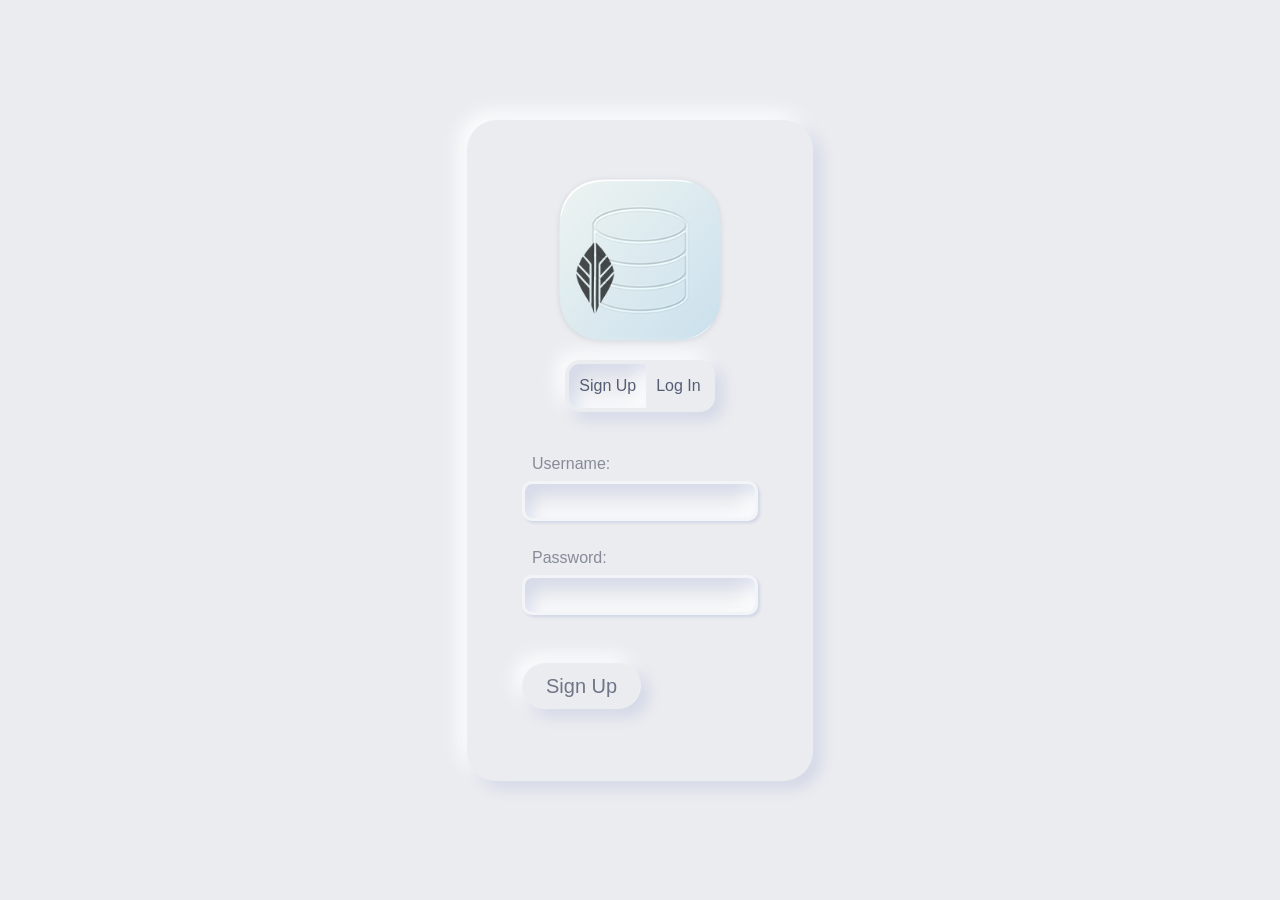
==== frontend/login.html @ 2d8a4672 "Added frontend (ß-1)." ====
<html>
    <head>
        <meta charset="UTF-8">
        <meta name="viewport" content="width=device-width, initial-scale=1.0">
        <link rel="stylesheet" href="/frontend/styles.css">
        <link rel="stylesheet" href="https://cdn.jsdelivr.net/npm/bootstrap@4.6.2/dist/css/bootstrap.min.css">
        <!--<script src="https://cdn.jsdelivr.net/npm/htmx.org@2.0.11/dist/htmx.min.js" integrity="sha384-2OatzQy1H+Zd/IIrjr1TcuDGqLXeHhbooAyJY1KdQMKnr4LZ22k31GBLdYKHmVjg" crossorigin="anonymous"></script>-->
        <title>BLADE DB</title>
    </head>
    <body>
    <div class="container">
        <div class="row align-items-center justify-content-center min-vh-100">
            <div class="mx-auto neumorphic-tab-container neumorphic-card align-items-center">
                <img src="/frontend/src/blade_db.png" style="width: 200px;">
                <div class="neumorphic-tab-container__controls neumorphic-outer">
                    <div class="neumorphic-tab-container__control neumorphic-tab-container__control_active" data-target="signup">Sign Up</div>
                    <div class="neumorphic-tab-container__control" data-target="login">Log In</div>
                </div>
            <div class="neumorphic-tab-container__tab neumorphic-tab-container__tab_shown" id="signup">
                <form class="container mx-auto" action="/signup" method="post">
                    <label class="neumorphic-label" for="username">Username:</label>
                    <input class="neumorphic-input" type="text" id="username" name="username" required>

                    <label class="neumorphic-label" for="password">Password:</label>
                    <input class="neumorphic-input" type="password" id="password" name="password" required>

                    <button class="neumorphic-btn px-4 py-2 mt-5 mb-3" type="submit">Sign Up</button>
                </form>
            </div>
            <div class="neumorphic-tab-container__tab" id="login">
                <form class="container mx-auto" action="/login" method="post">
                    <label class="neumorphic-label" for="username">Username:</label>
                    <input class="neumorphic-input" type="text" id="username" name="username" required>

                    <label class="neumorphic-label" for="password">Password:</label>
                    <input class="neumorphic-input" type="password" id="password" name="password" required>

                    <button class="neumorphic-btn px-4 py-2 mt-5 mb-3" type="submit">Login</button>
                </form>
            </div>
            </div>
        </div>
    </div>
    <script src="https://code.jquery.com/jquery-3.7.1.min.js"></script>
    <script src="/frontend/script.js"></script>
    <script>
        window.addEventListener("load", () => {
            const bgColor = getComputedStyle(document.documentElement)
                .getPropertyValue("--back-color").trim();

            document.body.style.backgroundColor = bgColor;
        });
    </script>
    </body>
</html>
---- frontend/styles.css ----
:root {
  --value: 40%;
  --back-color: #EBECF0;
}

body {
  background-color: var(--back-color);
  text-align: center;
  justify-content: center;
}

.btn:focus {
  outline:none !important;
}

.site-header {
    position: fixed;
    top: 0px;
    left: 0px;
    right: 0px;
    height: 60px;

    box-sizing: border-box;
    display: flex;
    align-items: center;
    padding: 40px;
    background: linear-gradient(
            to bottom,
            var(--back-color) 0%,
            var(--back-color) 50%,
            var(--back-color) 100%,
        );
    z-index: 1000;
}


.site-logo {
  height: 50px;
  padding: 15px;
  width: auto;
  object-fit: contain;
}
.upload-button {
  height: 40px;
  width: 40px;
  object-fit: contain;
}

.header-spacer {
  flex: 1;
}

.site-header button {
  padding: 10px;
  border: none;
  border-radius: 50%;
  cursor: pointer;
}

.neumorphic-btn {
  font-size: 20px;
  border: none;
  padding: 10px;
  border-radius: 40px;
  color: #6D7587;
  background-color: var(--back-color);
  /*box-shadow: 3px 4px 6px 1px rgba(0, 0, 0, 0.3),
  -2px -2px 4px 2px rgba(255, 255, 255, 1),
  inset -14px -14px 20px -10px rgba(0, 0, 0, 0.1),
  inset 14px 14px 20px -10px rgba(255, 255, 255, 0.5) !important;  */
  box-shadow: 7px 7px 15px rgba(55, 84, 170, .15),
  -7px -7px 20px rgba(255, 255, 255, 1),
  inset 0px 0px 4px rgba(255, 255, 255, .2),
  inset 7px 7px 15px rgba(55, 84, 170, 0),
  inset -7px -7px 20px rgba(255, 255, 255, 0),
  0px 0px 4px rgba(255, 255, 255, 0) !important;
  transition: box-shadow .25s ease !important;
}

.neumorphic-btn:active {
  box-shadow: 7px 7px 15px rgba(55, 84, 170, .15),
  -7px -7px 20px rgba(255, 255, 255, 1),
  inset 0px 0px 4px rgba(255, 255, 255, 0),
  inset 7px 7px 15px rgba(55, 84, 170, .15),
  inset -7px -7px 20px rgba(255, 255, 255, 1),
  0px 0px 4px rgba(255, 255, 255, .2) !important;
}

.neumorphic-btn.pressed {
    box-shadow: 7px 7px 15px rgba(55, 84, 170, .15),
    -7px -7px 20px rgba(255, 255, 255, 1),
    inset 0px 0px 4px rgba(255, 255, 255, 0),
    inset 7px 7px 15px rgba(55, 84, 170, .15),
    inset -7px -7px 20px rgba(255, 255, 255, 1),
    0px 0px 4px rgba(255, 255, 255, .2) !important;
}

.neumorphic-progress, .neumorphic-slider {
  width: 260px;
  margin: auto;
}

.neumorphic-progress__back, .neumorphic-slider__back {
  height: 24px;
  background-color: var(--back-color);
  border-radius: 10px;
  border: 4px solid #f3f4f7;
  box-shadow: 7px 7px 15px rgba(55, 84, 170, .15),
  -7px -7px 20px rgba(255, 255, 255, 1),
  inset 0px 0px 4px rgba(255, 255, 255, 0),
  inset 7px 7px 15px rgba(55, 84, 170, .15),
  inset -7px -7px 20px rgba(255, 255, 255, 1),
  0px 0px 4px rgba(255, 255, 255, .2) !important;
}

.neumorphic-slider {
  width: 240px;
}

.neumorphic-slider__back {
  width: calc(100% + 20px);
  margin-left: -10px;
}

.neumorphic-progress__line {
  width: var(--value);
  height: 16px;
  background-color: #185BF1;
  margin-top: -20px;
  margin-left: 4px;
  border-radius: 8px;
  opacity: 1;
  animation: sliding 3s ease infinite;
}

@keyframes sliding {
  0% {
    width: 0;
  }
  100% {
    width: calc(100% - 8px);
  }
}

.neumorphic-slider {
  position: relative;
}

.neumorphic-slider__line {
  height: 16px;
  background-color: #185BF1;
  margin-top: -20px;
  margin-left: -6px;
  border-radius: 8px;
  opacity: 1;
  width: calc(var(--value) + 4px);
}

.neumorphic-slider__thumb {
  box-shadow: 7px 7px 15px rgba(55, 84, 170, .15), 0px 0px 15px rgba(55, 84, 170, .3);
  width: 20px;
  height: 20px;
  position: absolute;
  border-radius: 50%;
  background-color: var(--back-color);
  left: var(--value);
  top: 2px;
  margin-left: -10px;
  cursor: pointer;
}

.neumorphic-slider__popover {
  position: absolute;
  background-color: var(--back-color);
  left: var(--value);
  width: 60px;
  height: 40px;
  top: -60px;
  margin-left: -30px;
  box-shadow: 7px 7px 15px rgba(55, 84, 170, .15),
  -7px -7px 20px rgba(255, 255, 255, 1),
  0px 0px 4px rgba(255, 255, 255, .2);
  color: #6D7587;
  padding: 8px 0;
}

.neumorphic-slider__popover::after {
  content: '';
  position: absolute;
  width: 0;
  height: 0;
  bottom: -6px;
  left: 50%;
  margin-left: -6px;
  border-style: solid;
  border-width: 6px 6px 0 6px;
  border-color: var(--back-color) transparent transparent transparent;
}

.neumorphic-text {
  color: #a3aab9;
  margin: auto 30px;
  font-size: 22px;
}

.neumorphic-checkbox {
  padding: 20px;
  position: relative;
  margin: 0 5px;
  transition: all .25s ease;
}

.neumorphic-checkbox::after {
  content: '';
  position: absolute;
  width: 14px;
  height: 14px;
  border-radius: 50%;
  border: 2px solid #a3aab9;
  background: transparent;
  top: 50%;
  left: 50%;
  transform: translate(-50%, -50%);
  transition: all .25s ease;
}

.neumorphic-checkbox_active {
  box-shadow: 7px 7px 15px rgba(55, 84, 170, .15),
  -7px -7px 20px rgba(255, 255, 255, 1),
  inset 0px 0px 4px rgba(255, 255, 255, 0),
  inset 7px 7px 15px rgba(55, 84, 170, .15),
  inset -7px -7px 20px rgba(255, 255, 255, 1),
  0px 0px 4px rgba(255, 255, 255, .2) !important;
}

.neumorphic-checkbox_active::after {
  background-color: #a3aab9;
}

.neumorphic-card {
  display: block;
  background-color: var(--back-color);
  padding: 40px;
  box-shadow: 7px 7px 15px rgba(55, 84, 170, .15),
  -7px -7px 20px rgba(255, 255, 255, 1),
  0px 0px 4px rgba(255, 255, 255, .2) !important;
  border-radius: 30px;
  /*max-width: 400px;*/
  width: min-content;
}

.neumorphic-card__title {
  color: #555F76;
  font-size: 22px;
  padding: 20px 0 10px;
  text-align: start;
}

.neumorphic-card__text {
  padding: 0 0 10px;
  text-align: start;
  color: #8D96A8;
}

.neumorphic-card__outer {
  background-color: #f3f4f7;
  border-radius: 10px;
  border: 5px solid #f3f4f7;
  box-shadow: 7px 7px 15px rgba(55, 84, 170, .15),
  -7px -7px 20px rgba(255, 255, 255, 1),
  0px 0px 4px rgba(255, 255, 255, .2) !important;
  margin: -5px;
}

.neumorphic-label {
  color: #868b98;
  display: block;
  text-align: start;
  margin: 25px 10px 5px;
}

.neumorphic-input {
  background-color: var(--back-color);
  border-radius: 10px;
  border: 3px solid #f3f4f7;
  box-shadow: 2px 2px 3px rgba(55, 84, 170, .15),
  inset 0px 0px 4px rgba(255, 255, 255, 0),
  inset 7px 7px 15px rgba(55, 84, 170, .15),
  inset -7px -7px 20px rgba(255, 255, 255, 1),
  0px 0px 4px rgba(255, 255, 255, .2) !important;
  padding: 5px 15px;
  outline: none !important;
  color: #535D74;
}

.neumorphic-image {
  border-radius: 10px;
}

.neumorphic-image__wrapper {
  width: 100px;
  height: 100px;
  border-radius: 50% !important;
  overflow: hidden;
  margin: 0 auto;
  border: 2px solid var(--back-color);
  box-shadow: inset 0px 0px 4px rgba(255, 255, 255, 0),
  inset 3px 3px 5px rgba(55, 84, 170, .15),
  inset -3px -3px 5px rgba(255, 255, 255, .5),
  0px 0px 4px rgba(255, 255, 255, .2) !important;
}

.neumorphic-image__placeholder {
  color: #565e74;
  font-size: 30px;
  padding: 25px 0 0 0;
}

.card-collection .neumorphic-card {
  display: inline-block;
  margin: 0 10px !important;
}

.neumorphic-outer {
  box-shadow: 7px 7px 15px rgba(55, 84, 170, .15),
  -7px -7px 20px rgba(255, 255, 255, 1),
  0px 0px 4px rgba(255, 255, 255, .2) !important;
  background-color: var(--back-color);
  border-radius: 30px;
}

.neumorphic-inner {
  box-shadow: inset 0px 0px 4px rgba(255, 255, 255, 0),
  inset 7px 7px 15px rgba(55, 84, 170, .15),
  inset -7px -7px 20px rgba(255, 255, 255, 1),
  0px 0px 4px rgba(255, 255, 255, .2) !important;
  border-radius: 10px;
}

.neumorphic-tab-container {
  display: flex;
  flex-direction: column;
}

.neumorphic-tab-container__controls {
  display: flex;
  border: 4px solid var(--back-color);
  width: min-content;
  white-space: nowrap;
  background-color: var(--back-color);
  border-radius: 15px;
  margin-bottom: 15px;
  align-self: center;
}

.neumorphic-tab-container__control {
  padding: 10px 10px;
  color: #535D74;
  background-color: var(--back-color);
  box-shadow: inset 0px 0px 4px rgba(255, 255, 255, .2), inset 7px 7px 15px rgba(55, 84, 170, 0), inset -7px -7px 20px rgba(255, 255, 255, 0);
  transition: box-shadow .4s ease;
  white-space: no-wrap;
  cursor: pointer;
}

.neumorphic-tab-container__control:first-child {
  border-top-left-radius: 11px;
  border-bottom-left-radius: 11px;
}

.neumorphic-tab-container__control:last-child {
  border-top-right-radius: 11px;
  border-bottom-right-radius: 11px;
}

.neumorphic-tab-container__control_active {
  box-shadow: inset 0px 0px 4px rgba(255, 255, 255, 0), inset 7px 7px 15px rgba(55, 84, 170, .15), inset -7px -7px 20px rgba(255, 255, 255, 1);
}

.neumorphic-tab-container__tab {
  display: none;
}

.neumorphic-tab-container__tab_shown {
  display: block;
}

.content {
  container-type: center;
  width: 100%;
  height: calc(100vh - 100px);
  box-sizing: border-box;
  margin: 90 0 0px;
  container-type: inline-size;
  gap: 10px;
}
/*
.breadcrumb {
  display: none;
  margin: 5px;
  background-color: transparent;
  text-align: left;
} */



.inner_content {
  min-height: 95%;
  margin: 15px;
  flex-direction: row;
  /* box-sizing: border-box; */
  padding: 10px;
  display: flex;
}

@media (max-width: 640px) {
  .content {
    width: 96%;
  }
  .breadcrumb {
    display: block;
  }
  .inner_content {
    margin: 5px;
  }
}

.navigation_view {
  flex: 0;
  display: flex;
  flex-direction: column;
  gap: 15px;

  padding: 10px;
  min-width: 25%;
  box-sizing: border-box;

  height: calc(100vh - 150px);
  /* height: 100%; */
  overflow-y: auto;
}

.navigation_view .header {
  position: sticky;
  display: flex;
  flex-direction: row;
  top: -10px;
  margin: -10px -10px;
  justify-content: space-between;
  z-index: 99;
  font-size: 1.2rem;
  font-weight: bold;
  text-align: left;
  padding: 15px;
  border-radius: 10px;
  isolation: isolate;
  backdrop-filter: blur(12px);
  -webkit-backdrop-filter: blur(12px);
}

.navigation_view .tab_control {
  flex: 0;
  align-self: center;
  margin: 15px;
}

.back-btn {
    display: none;
}

@media (max-width: 1280px) {
    .navigation_view {
        display: none;
        flex-direction: column;
        flex: 1;
        height: calc(100vh - 150px);
        min-width: 100%;
        row-gap: 10px;
        overflow-y: auto;
    }

    .navigation_view.active {
        display: flex;
    }

    .back-btn {
        display: block;
    }
}

.navigation_view.leaf {
  flex: 1;
  padding-inline: 30px;
  /* align-items: center; */
}

.navigation_view.leaf .content-header {
  position: sticky;
  top: -10px;
  display: flex;
  flex-direction: row;
  justify-content: space-between;
  align-items: center;
  /* width: 100%; */
  box-sizing: border-box;
  padding: 15px;
  margin-inline: -30px;
  margin-bottom: 10px;
  font-weight: bold;
  font-size: 1.2rem;
  z-index: 99;
  border-radius: 10px;
  background-color: transparent;
  backdrop-filter: blur(12px);
  -webkit-backdrop-filter: blur(12px);
}

.chat {
  display: flex;
  flex-direction: column;
  padding: 10px;

  height: 100%;
  gap: 10px;
  overflow-y: auto;
}

.bubble {
  display: flex;
  flex-direction: column;
  max-width: 90%;
  min-width: 30%;
  padding: 10px 14px;
  border-radius: 12px;
  overflow-wrap: anywhere;
  box-sizing: border-box;
}

.bubble.left {
  align-self: flex-start;
  text-align: left;
  background-color: #e3e3e3;
  color: #222;
  border-radius: 30px;
  border-bottom-left-radius: 4px;
}

.bubble.right {
  align-self: flex-end;
  text-align: left;
  background-color: #007bff;
  color: white;
  border-radius: 30px;
  border-bottom-right-radius: 0px;
}

.chat-head {
  font-size: 0.85rem;
  font-weight: 600;
  margin-bottom: 4px;
  color: #555;

}

.bubble.right .chat-head {
  color: #e6e6e6;
}

/* Message content */

.message {
  font-size: 1rem;
  line-height: 1.4;
}

/* Date below the chat bubble */

.date {
  display: block;
  margin-top: 5px;
  font-size: 0.7rem;
  color: #888;
  text-align: left;
}

/* Align the date for right-side messages */

.bubble.right .date {
  text-align: right;
  color: #e0e0e0;
}

.experiment-cell {
  display: block;
  background-color: var(--back-color);
  padding: 20px;
  box-shadow: 7px 7px 15px rgba(55, 84, 170, .15),
  -7px -7px 20px rgba(255, 255, 255, 1),
  0px 0px 4px rgba(255, 255, 255, .2) !important;
  border-radius: 30px;
  /*max-width: 400px;*/
  text-align: left;
  width: 100%;
}

.experiment-cell.active {
  /*background-color: #ceeef2;*/
  background-color: #efefef;
  box-shadow: inset 0px 0px 4px rgba(255, 255, 255, 0),
  inset 7px 7px 15px rgba(55, 84, 170, .15),
  inset -7px -7px 20px rgba(255, 255, 255, 1),
  0px 0px 4px rgba(255, 255, 255, .2) !important;
  /* border-radius: 10px; */
}

.experiment-cell .title {
  display: flex;
  align-items: center;
  gap: 12px;
  min-width: 0;
}

.experiment-cell .title-and-date {
  display: flex;
  flex-direction: column;
  flex: 1;
  min-width: 0;
  overflow: hidden;
}

.experiment-cell .name {
  display: block;
  min-width: 0;
  overflow: hidden;
  white-space: nowrap;
  text-overflow: ellipsis;
}

.experiment-cell .title > .material-symbols-outlined,
.experiment-cell .accordion-toggle {
  flex-shrink: 0;
}

.experiment-cell .title .material-symbols-outlined {
  padding-inline: 5px;
}

.lock-btn {
  margin: 10px;
  padding: 5px;
  right: 5px;
}

.lock-btn.active {
    background-color: #8baaae;
    color: #2b3637;

}


.experiment-cell .date {
  display: block;
  margin-top: 4px;
  font-size: 0.75rem;
  font-weight: 400;
  opacity: 0.6;
}

.experiment-cell .visibility {
  display: flex;
  justify-content: space-between;
  align-items: center;
  text-size-adjust: 0.7rem;
  padding: 5px;
  margin: 10px;
  margin-block: 10px;
  border-radius: 40px;
}


.experiment-cell .visibility.inactive {
  display: none;
}

.visibility span {
  opacity: 0.6;
  padding-left: 15px;
}


.run-cell {
  display: block;
  background-color: var(--back-color);
  padding: 15px;
  margin-top: 10px;
  margin-left: 5px;
  box-shadow: 7px 7px 15px rgba(55, 84, 170, .15),
  -7px -7px 20px rgba(255, 255, 255, 1),
  0px 0px 4px rgba(255, 255, 255, .2) !important;
  border-radius: 30px;
  text-align: left;
  width: 100%;
}

.run-cell.active {
    background: #0088CC;
    box-shadow: inset 0px 0px 4px rgba(255, 255, 255, 0),
    inset 7px 7px 15px rgba(55, 84, 170, .15),
    inset -7px -7px 20px rgba(255, 255, 255, 1),
}

.run-cell .name {
  font-size: 0.8rem;
  /* font-weight: bold; */
  text-overflow: ellipsis;
  align-self: center;
}

.run-cell .seed {
  display: block;
  margin-top: 4px;
  font-size: 0.75rem;
  font-weight: 400;
  opacity: 0.6;
  white-space: nowrap;
}

.run-cell.active {
  background-color: #bbe5ea;
  box-shadow: inset 0px 0px 4px rgba(255, 255, 255, 0),
  inset 7px 7px 15px rgba(55, 84, 170, .15),
  inset -7px -7px 20px rgba(255, 255, 255, 1),
  0px 0px 4px rgba(255, 255, 255, .2) !important;
  /* border-radius: 10px; */
}

.solution {
  padding: 20px;
  margin-bottom: 20px;
}

.title {
  display: flex;
  justify-content: space-between;
  align-items: center;
  font-size: 1.2rem;
  gap: 10px;
}


.title .sub-title span {
  display: block;
}

.title .sub-title {

    direction: column;
    text-align: left;
    font-size: 0.8rem;
    opacity: 0.7;
    white-space: normal;
    overflow-wrap: break-word;
}

.title .name-description span {
  display: block;
}

.title .name-description {
  text-align: left;
}


.keyValuePair {
  display: flex;
  flex-direction: row;
  justify-content: space-between;
  padding: 10px;
  gap: 10px;
  background-color: var(--back-color);

}

.keyValuePair .key {
    width: min-content;
}

.keyValuePair .value {
  opacity: 0.7;
  font-size: 0.8rem;
  text-align: left;
}


.keyValuePair code pre {
    /*flex: 1;*/
    font-family: monospace;
    font-size: inherit;
    color: deeppink;
}

/* Hide the experiment details by default */
.experiment-details {
    display: none;
}

/* Show the details when the experiment is expanded */
.experiment-cell.active .experiment-details {
    display: flex;
    flex-direction: column;
    gap: 8px;
}

/* Keep the toggle button aligned with the experiment title */
.experiment-cell .title {
    display: flex;
    align-items: top;
}

/* Push the arrow to the right */
.accordion-toggle {
    margin-left: auto;
}

/* Optional: animate the arrow */
.accordion-toggle span {
    transition: transform 200ms ease-in;
}

.experiment-cell.active .accordion-toggle span {
    transform: rotate(180deg);
}

.empty-view {
    display: flex;
    min-height: 500px;
    opacity: 0.7;
    justify-content: center;
    align-items: center;
    flex-direction: column;
    gap: 10px;
}

.empty-view .material-symbols-outlined {
    justify-content: center;
}

.popup {
  position: relative;
  display: inline;
  cursor: pointer;
  -webkit-user-select: none;
  -moz-user-select: none;
  -ms-user-select: none;
  user-select: none;
}

/* The actual popup */
.popup .popuptext {
  visibility: hidden;
  /*background-color: var(--back-color) 0.5;*/
  backdrop-filter: blur(12px);
  -webkit-backdrop-filter: blur(12px);
  text-align: center;
  border-radius: 6px;
  padding: 8px;
  position: absolute;
  z-index: 1;
  top: 150%;
  right: 0;
  margin-left: -80px;
  pointer-events: none;
  transition: opacity 1s ease-in;
  white-space: nowrap;
}

/* Popup arrow */
.popup .popuptext::after {
  content: "";
  transform: rotate(180deg);
  position: absolute;
  bottom: 100%;
  right: 10px;
  margin-left: -5px;
  border-width: 5px;
  border-style: solid;
  border-color: var(--back-color);
  pointer-events: none;
}

/* Toggle this class - hide and show the popup */
.popup .show {
  visibility: visible;
  -webkit-animation: fadeIn 1s;
  animation: fadeIn 1s;
}
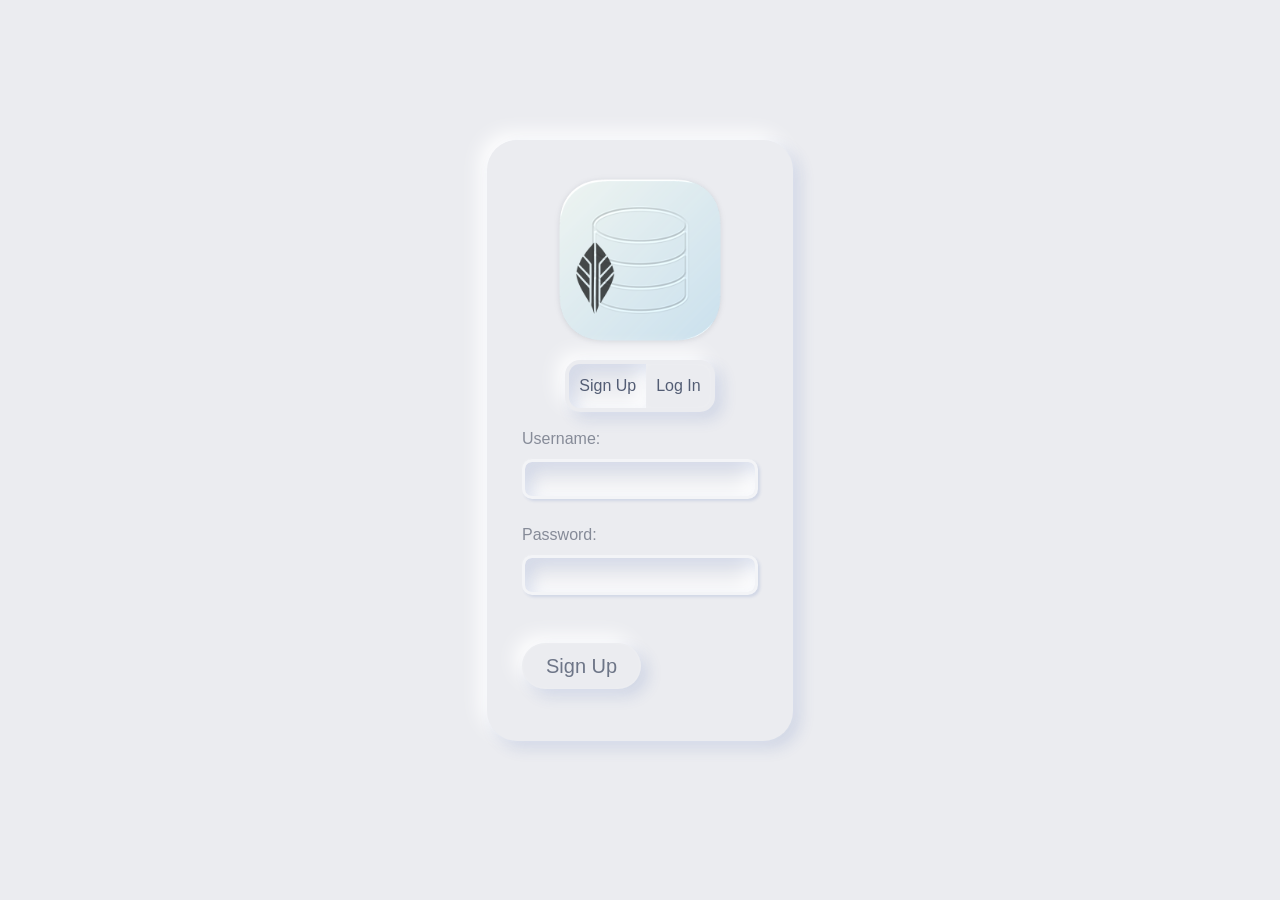
==== commit b8d9a527: "Optimised view swappings for adding in LLM and Method explorer." ====
--- a/frontend/login.html
+++ b/frontend/login.html
@@ -10,9 +10,9 @@
     <body>
     <div class="container">
         <div class="row align-items-center justify-content-center min-vh-100">
-            <div class="mx-auto neumorphic-tab-container neumorphic-card align-items-center">
+            <div class="mx-auto neumorphic-tab-container neumorphic-card align-items-center" id="login-page">
                 <img src="/frontend/src/blade_db.png" style="width: 200px;">
-                <div class="neumorphic-tab-container__controls neumorphic-outer">
+                <div class="neumorphic-tab-container__controls neumorphic-outer" id="login-page">
                     <div class="neumorphic-tab-container__control neumorphic-tab-container__control_active" data-target="signup">Sign Up</div>
                     <div class="neumorphic-tab-container__control" data-target="login">Log In</div>
                 </div>
@@ -21,7 +21,7 @@
                     <label class="neumorphic-label" for="username">Username:</label>
                     <input class="neumorphic-input" type="text" id="username" name="username" required>
 
-                    <label class="neumorphic-label" for="password">Password:</label>
+                    <label class="neumorphic-label mt-4" for="password">Password:</label>
                     <input class="neumorphic-input" type="password" id="password" name="password" required>
 
                     <button class="neumorphic-btn px-4 py-2 mt-5 mb-3" type="submit">Sign Up</button>
@@ -32,10 +32,10 @@
                     <label class="neumorphic-label" for="username">Username:</label>
                     <input class="neumorphic-input" type="text" id="username" name="username" required>
 
-                    <label class="neumorphic-label" for="password">Password:</label>
+                    <label class="neumorphic-label mt-4" for="password">Password:</label>
                     <input class="neumorphic-input" type="password" id="password" name="password" required>
 
-                    <button class="neumorphic-btn px-4 py-2 mt-5 mb-3" type="submit">Login</button>
+                    <button class="neumorphic-btn px-4 py-2 mt-5 mb-3" type="submit">Log In</button>
                 </form>
             </div>
             </div>
--- a/frontend/styles.css
+++ b/frontend/styles.css
@@ -19,6 +19,8 @@
     left: 0px;
     right: 0px;
     height: 60px;
+    justify-content: space-between;
+    align-content: center;
 
     box-sizing: border-box;
     display: flex;
@@ -34,16 +36,41 @@
 }
 
 
+.logo-container {
+    display: flex;
+    flex-direction: column;
+    align-items: center;
+    justify-content: center;
+    width: 70px;
+    height: 70px;
+}
+
+.logo-container .dot {
+    width: 4px;
+    height: 4px;
+    border-radius: 50%;
+    background-color: lightgray;
+    display: block;
+}
+
+.logo-container .dot.active {
+    background-color: slategray;
+}
+
 .site-logo {
-  height: 50px;
-  padding: 15px;
-  width: auto;
-  object-fit: contain;
-}
-.upload-button {
-  height: 40px;
-  width: 40px;
-  object-fit: contain;
+    display: block;
+    width: 100%;
+    height: 100%;
+    object-fit: contain;
+    object-position: center;
+    max-width: 100%;
+}
+
+.site-header .upload-button {
+  height: 70px;
+  width: 70px;
+  padding: 10px;
+  /*object-fit: contain;*/
 }
 
 .header-spacer {
@@ -55,9 +82,12 @@
   border: none;
   border-radius: 50%;
   cursor: pointer;
+  width: 60px;
+  height: 60px;
 }
 
 .neumorphic-btn {
+  /*display: block;*/
   font-size: 20px;
   border: none;
   padding: 10px;
@@ -240,13 +270,14 @@
 .neumorphic-card {
   display: block;
   background-color: var(--back-color);
-  padding: 40px;
+  padding: 20px;
   box-shadow: 7px 7px 15px rgba(55, 84, 170, .15),
   -7px -7px 20px rgba(255, 255, 255, 1),
   0px 0px 4px rgba(255, 255, 255, .2) !important;
   border-radius: 30px;
+  margin-bottom: 20px;
   /*max-width: 400px;*/
-  width: min-content;
+  /*width: min-content;*/
 }
 
 .neumorphic-card__title {
@@ -276,21 +307,21 @@
   color: #868b98;
   display: block;
   text-align: start;
-  margin: 25px 10px 5px;
 }
 
 .neumorphic-input {
-  background-color: var(--back-color);
-  border-radius: 10px;
-  border: 3px solid #f3f4f7;
-  box-shadow: 2px 2px 3px rgba(55, 84, 170, .15),
-  inset 0px 0px 4px rgba(255, 255, 255, 0),
-  inset 7px 7px 15px rgba(55, 84, 170, .15),
-  inset -7px -7px 20px rgba(255, 255, 255, 1),
-  0px 0px 4px rgba(255, 255, 255, .2) !important;
-  padding: 5px 15px;
-  outline: none !important;
-  color: #535D74;
+    display: block;
+    background-color: var(--back-color);
+    border-radius: 10px;
+    border: 3px solid #f3f4f7;
+    box-shadow: 2px 2px 3px rgba(55, 84, 170, .15),
+    inset 0px 0px 4px rgba(255, 255, 255, 0),
+    inset 7px 7px 15px rgba(55, 84, 170, .15),
+    inset -7px -7px 20px rgba(255, 255, 255, 1),
+    0px 0px 4px rgba(255, 255, 255, .2) !important;
+    padding: 5px 15px;
+    outline: none !important;
+    color: #535D74;
 }
 
 .neumorphic-image {
@@ -311,9 +342,13 @@
 }
 
 .neumorphic-image__placeholder {
-  color: #565e74;
-  font-size: 30px;
-  padding: 25px 0 0 0;
+    display: flex;
+    align-items: center;
+    justify-content: center;
+    text-align: center;
+    color: #565e74;
+    font-size: 30px;
+    padding: 25px 0 0 0;
 }
 
 .card-collection .neumorphic-card {
@@ -386,11 +421,10 @@
 }
 
 .content {
-  container-type: center;
-  width: 100%;
   height: calc(100vh - 100px);
   box-sizing: border-box;
-  margin: 90 0 0px;
+  margin-top: 90px;
+  margin-inline: 40px;
   container-type: inline-size;
   gap: 10px;
 }
@@ -411,18 +445,6 @@
   /* box-sizing: border-box; */
   padding: 10px;
   display: flex;
-}
-
-@media (max-width: 640px) {
-  .content {
-    width: 96%;
-  }
-  .breadcrumb {
-    display: block;
-  }
-  .inner_content {
-    margin: 5px;
-  }
 }
 
 .navigation_view {
@@ -469,6 +491,17 @@
 }
 
 @media (max-width: 1280px) {
+    .content {
+      margin-inline: 0px;
+      /*padding: 2px;*/
+    }
+    .breadcrumb {
+      display: block;
+    }
+    .inner_content {
+      margin: 5px;
+    }
+
     .navigation_view {
         display: none;
         flex-direction: column;
@@ -486,12 +519,18 @@
     .back-btn {
         display: block;
     }
+
 }
 
 .navigation_view.leaf {
   flex: 1;
-  padding-inline: 30px;
-  /* align-items: center; */
+  padding-inline: 20px;
+}
+
+.navigation_view.leaf > .neumorphic-tab-container__controls {
+    position: sticky;
+    top: 0;
+    z-index: 100;
 }
 
 .navigation_view.leaf .content-header {
@@ -501,10 +540,9 @@
   flex-direction: row;
   justify-content: space-between;
   align-items: center;
-  /* width: 100%; */
   box-sizing: border-box;
   padding: 15px;
-  margin-inline: -30px;
+  margin-inline: -20px;
   margin-bottom: 10px;
   font-weight: bold;
   font-size: 1.2rem;
@@ -532,8 +570,9 @@
   min-width: 30%;
   padding: 10px 14px;
   border-radius: 12px;
+  box-sizing: border-box;
+  white-space: pre-wrap;
   overflow-wrap: anywhere;
-  box-sizing: border-box;
 }
 
 .bubble.left {
@@ -739,6 +778,7 @@
   margin-bottom: 20px;
 }
 
+
 .title {
   display: flex;
   justify-content: space-between;
@@ -753,7 +793,6 @@
 }
 
 .title .sub-title {
-
     direction: column;
     text-align: left;
     font-size: 0.8rem;
@@ -770,6 +809,24 @@
   text-align: left;
 }
 
+.keyValuePairHead {
+    display: flex;
+    flex-direction: column;
+}
+
+.keyValuePairHead > .headTitle {
+    display: flex;
+    justify-content: space-between;
+}
+
+.keyValuePairHead > .keyValuePairHead {
+    margin-left: 5px;
+}
+
+.headTitle.value {
+    opacity: 0.6;
+}
+
 
 .keyValuePair {
   display: flex;
@@ -778,11 +835,17 @@
   padding: 10px;
   gap: 10px;
   background-color: var(--back-color);
-
+  align-items: flex-start;
+}
+
+.keyValuePairHead > .keyValuePair {
+    margin-left: 5px;
 }
 
 .keyValuePair .key {
     width: min-content;
+    white-space: nowrap;
+    font-size: 1rem;
 }
 
 .keyValuePair .value {
@@ -791,9 +854,13 @@
   text-align: left;
 }
 
+.keyValuePair code {
+    flex: 1;
+    overflow-x: scroll;
+    margin-left: 10px;
+}
 
 .keyValuePair code pre {
-    /*flex: 1;*/
     font-family: monospace;
     font-size: inherit;
     color: deeppink;
@@ -857,35 +924,39 @@
 
 /* The actual popup */
 .popup .popuptext {
+  display: flex;
+  flex-direction: column;
+  justify-content: space-between;
   visibility: hidden;
-  /*background-color: var(--back-color) 0.5;*/
+  min-width: 200px; /* Increase popup width */
+  max-width: 80vw; /* Prevent it from becoming too wide */
+  width: max-content;
+  row-gap: 20px;
   backdrop-filter: blur(12px);
   -webkit-backdrop-filter: blur(12px);
-  text-align: center;
+  background-color: color-mix(in srgb, var(--back-color) 60%, transparent);
+  text-align: left;
+
   border-radius: 6px;
-  padding: 8px;
+  padding: 12px;
   position: absolute;
   z-index: 1;
   top: 150%;
-  right: 0;
-  margin-left: -80px;
-  pointer-events: none;
+  right: 15px;
+  margin-top: 10px;
   transition: opacity 1s ease-in;
-  white-space: nowrap;
+  overflow-wrap: break-word;
 }
 
 /* Popup arrow */
 .popup .popuptext::after {
-  content: "";
-  transform: rotate(180deg);
-  position: absolute;
-  bottom: 100%;
-  right: 10px;
-  margin-left: -5px;
-  border-width: 5px;
-  border-style: solid;
-  border-color: var(--back-color);
-  pointer-events: none;
+    content: "";
+    position: absolute;
+    bottom: 100%;
+    right: 10px;
+    border-width: 5px;
+    border-style: solid;
+    border-color: transparent transparent var(--back-color) transparent;
 }
 
 /* Toggle this class - hide and show the popup */
@@ -894,3 +965,114 @@
   -webkit-animation: fadeIn 1s;
   animation: fadeIn 1s;
 }
+
+.filters {
+    display: flex;
+    flex-direction: column;
+    align-items: center;
+    gap: 10px;
+}
+
+.filter-group {
+    display: flex;
+    flex-direction: row;
+    align-items: flex-start;
+    justify-content: space-between;
+    gap: 10px;
+    width: 100%;
+}
+
+.filters select {
+    flex: 0;
+}
+
+.modal {
+    background-color: color-mix(in srgb, var(--back-color) 70%, transparent);
+}
+
+#modalView {
+    display: none;
+}
+
+#modalView.show {
+    display: block;
+    opacity: 1;
+}
+
+body.modal-open {
+    overflow: hidden;
+}
+
+.modal-dialog {
+    background-color: var(--back-color);
+    border-radius: 30px;
+    min-width: 70vw;
+    pointer-events: auto;
+}
+
+
+/*Dashboard Content*/
+.dashboard {
+    display: flex;
+    flex-direction: row;
+    flex-wrap: wrap;
+    justify-content: space-evenly;
+    gap: 20px;
+    margin-top: 90px;
+    margin-inline: 20px;
+    padding: 20px;
+}
+
+.user-profile {
+    width: min-content;
+    padding: 20px;
+    gap: 0px;
+}
+
+.control-button {
+    display: flex;
+    width: min-content;
+    white-space: nowrap;
+    flex-direction: column;
+    align-items: center;     /* Vertical centering */
+    justify-content: center; /* Horizontal centering */
+    padding-inline: 20px;
+}
+
+.control-button > .neumorphic-btn {
+    width: 100px;
+    height: 100px;
+    border-radius: 50%;
+}
+
+.api-key {
+    flex: 1;
+    display: flex;
+    flex-direction: column;
+    align-items: center;
+    justify-content: left;
+    gap: 10px;
+    min-width: 400px;
+}
+
+
+.api-key > code {
+    display: flex;
+    align-items: center;
+    justify-content: center;
+    text-align: center;
+    background-color: rgba(200, 200, 255, .5);
+    padding: 5px;
+    border-radius: 5px;
+    width: 100%;
+}
+
+.api-key > .controls {
+    display: flex;
+    flex-direction: row;
+    gap: 10px;
+}
+
+.smooth {
+  transition: all 1s ease-in;
+}
